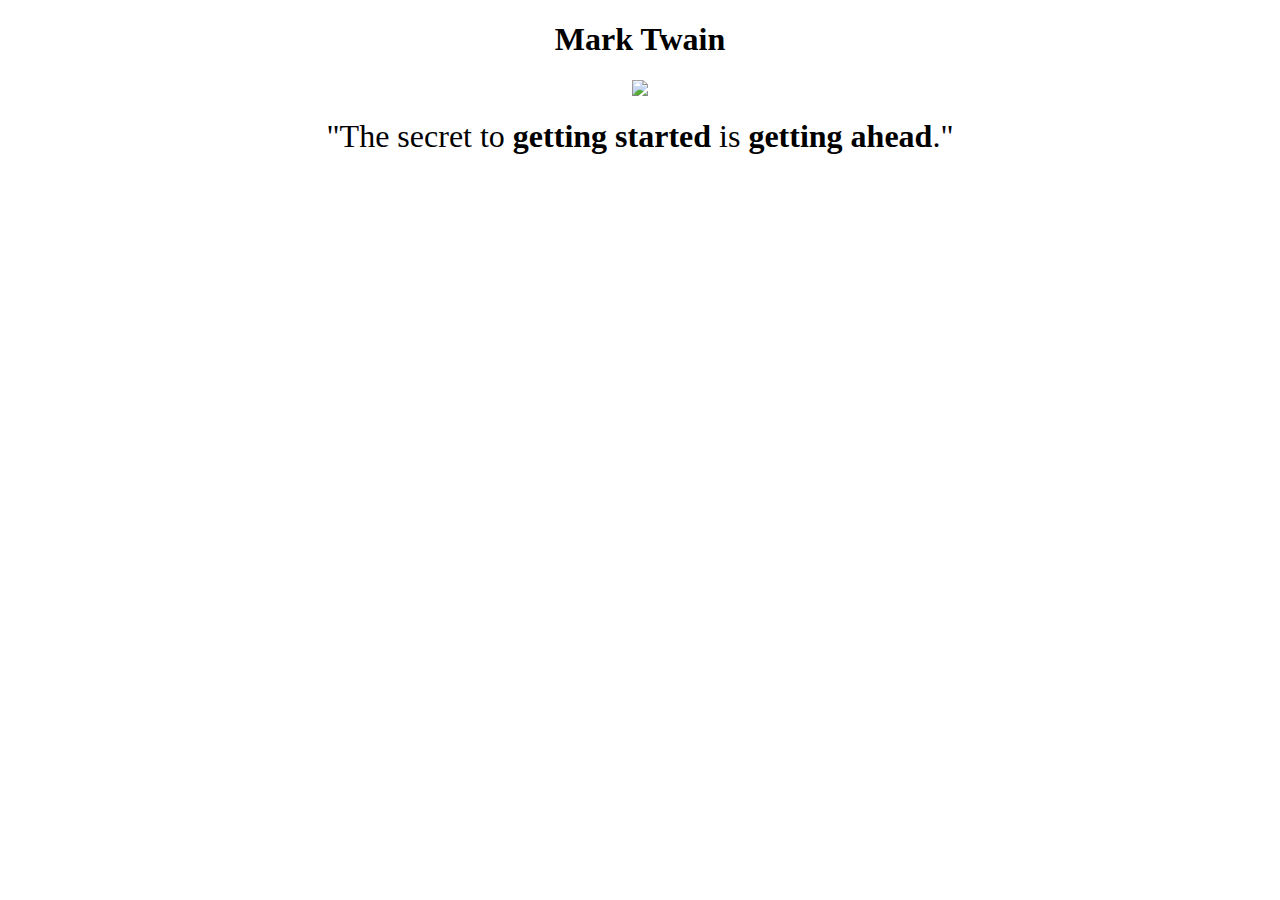
==== MarkTwain.html @ a5744dbf "Mark Twain HW 6/27" ====
<!DOCTYPE html>
<html>
<head>
	<title>Mark Twain</title>
</head>
<body background="miss.jpg">

	<center>
	<h1>Mark Twain</h1>

	<img src="Mark.jpg">

	<br></br>

	  <font size="+3">"The secret to <b>getting started</b> is <b>getting ahead</b>."
</font>
	<br></br>



</body>
</html>
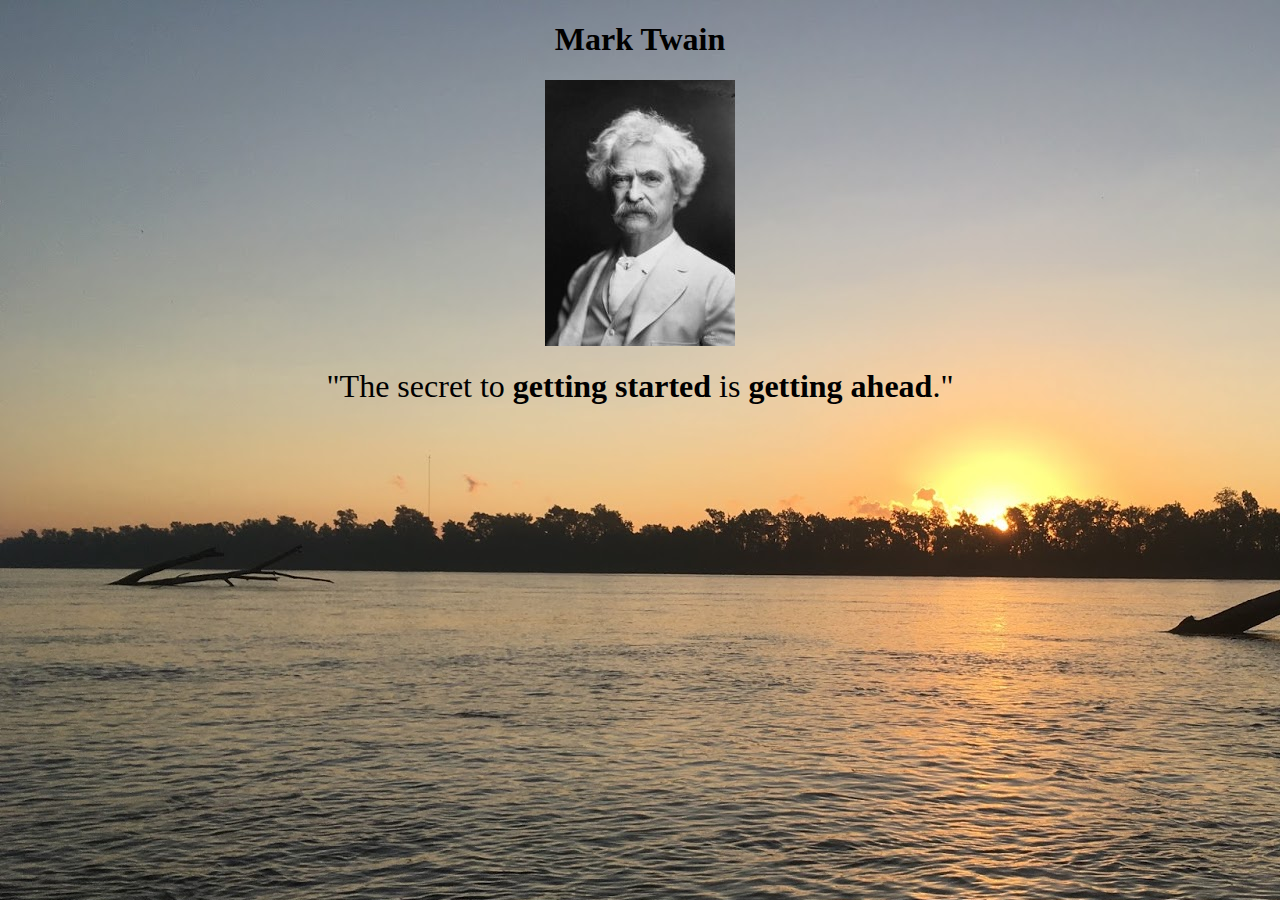
==== commit 0f0ca67d: "Add files via upload" ====
--- a/MarkTwain.html
+++ b/MarkTwain.html
@@ -2,8 +2,14 @@
 <html>
 <head>
 	<title>Mark Twain</title>
+
 </head>
-<body background="miss.jpg">
+	
+<style>
+	body {
+	    background-image: url("https://arshadroshan.github.io/WebDesign2018/miss.jpg");
+	}
+</style>
 
 	<center>
 	<h1>Mark Twain</h1>
